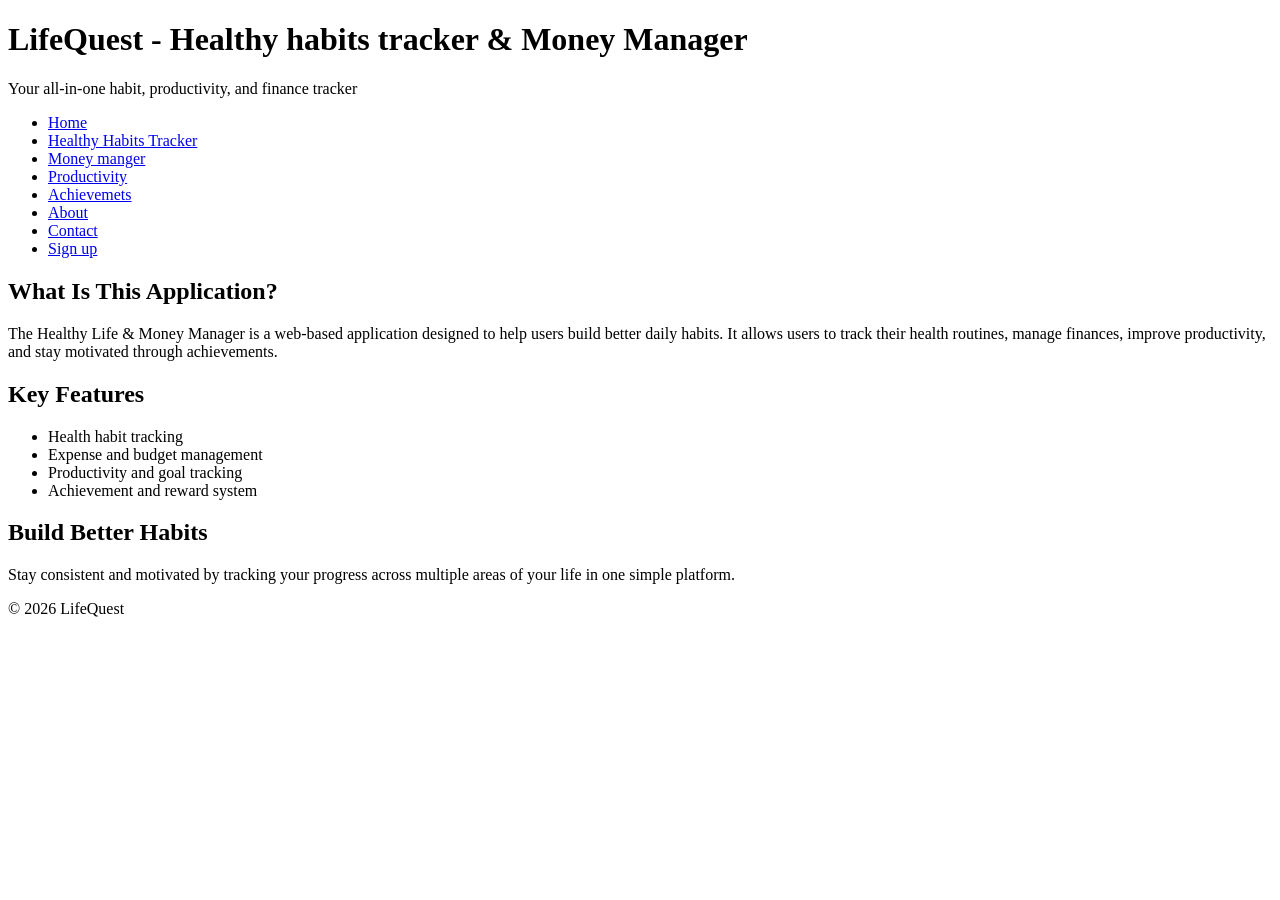
==== index.html @ 0a931dac "index.html" ====
<!DOCTYPE html>

<html lang="en">
<head>
  <meta charset="UTF-8">
  <title>LifeQuest - Healthy Life & Money Manager</title>
</head>
<body>
  <header>
    <h1>LifeQuest - Healthy habits tracker & Money Manager</h1>
    <p>Your all-in-one habit, productivity, and finance tracker</p>
  </header>
  <nav>
    <ul>
      <li><a href="index.html">Home</a></li>
      <li><a href="healthy_habits_tracker.html">Healthy Habits Tracker</a></li>
      <li><a href="money_manager.html">Money manger</a></li>
      <li><a href="Productivity.html">Productivity</a></li>
      <li><a href="achievement_system.html">Achievemets</a></li>
      <li><a href="about.html">About</a></li>
      <li><a href="contact.html">Contact</a></li>
      <li><a href="signup.html">Sign up</a></li>
    </ul>
  </nav>
  <main>
    <section>
      <h2>What Is This Application?</h2>
      <p>
        The Healthy Life & Money Manager is a web-based application designed to help users
        build better daily habits. It allows users to track their health routines, manage
        finances, improve productivity, and stay motivated through achievements.
      </p>
    </section>

    <section>
      <h2>Key Features</h2>
      <ul>
        <li>Health habit tracking</li>
        <li>Expense and budget management</li>
        <li>Productivity and goal tracking</li>
        <li>Achievement and reward system</li>
      </ul>
    </section>

    <section>
      <h2>Build Better Habits</h2>
      <p>
        Stay consistent and motivated by tracking your progress across multiple areas
        of your life in one simple platform.
      </p>
    </section>

  </main>

  <footer>
    <p>&copy; 2026 LifeQuest</p>
  </footer>
  
</body>
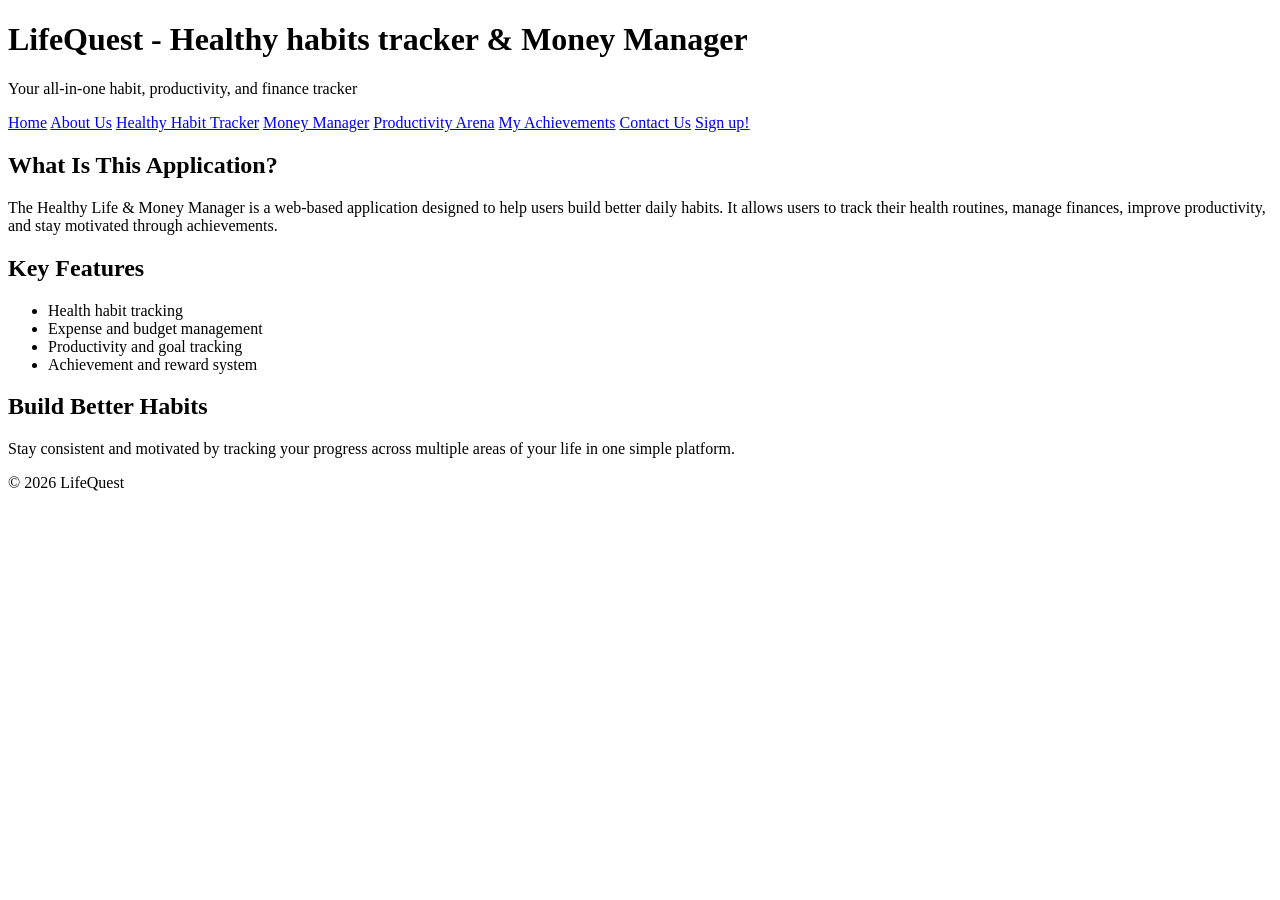
==== commit a602d461: "edited the links" ====
--- a/index.html
+++ b/index.html
@@ -11,17 +11,15 @@
     <p>Your all-in-one habit, productivity, and finance tracker</p>
   </header>
   <nav>
-    <ul>
-      <li><a href="index.html">Home</a></li>
-      <li><a href="healthy_habits_tracker.html">Healthy Habits Tracker</a></li>
-      <li><a href="money_manager.html">Money manger</a></li>
-      <li><a href="Productivity.html">Productivity</a></li>
-      <li><a href="achievement_system.html">Achievemets</a></li>
-      <li><a href="about.html">About</a></li>
-      <li><a href="contact.html">Contact</a></li>
-      <li><a href="signup.html">Sign up</a></li>
-    </ul>
-  </nav>
+      <a href="index.html">Home</a>
+      <a href="about.html">About Us</a>
+      <a href="healthy_habits_tracker.html">Healthy Habit Tracker</a>
+      <a href="money_manager.html">Money Manager</a>
+      <a href="productivity.html">Productivity Arena</a>
+      <a href="achievement_system.html">My Achievements</a>
+      <a href="contact.html">Contact Us</a>
+      <a href="signup_page.html">Sign up!</a>
+    </nav>
   <main>
     <section>
       <h2>What Is This Application?</h2>
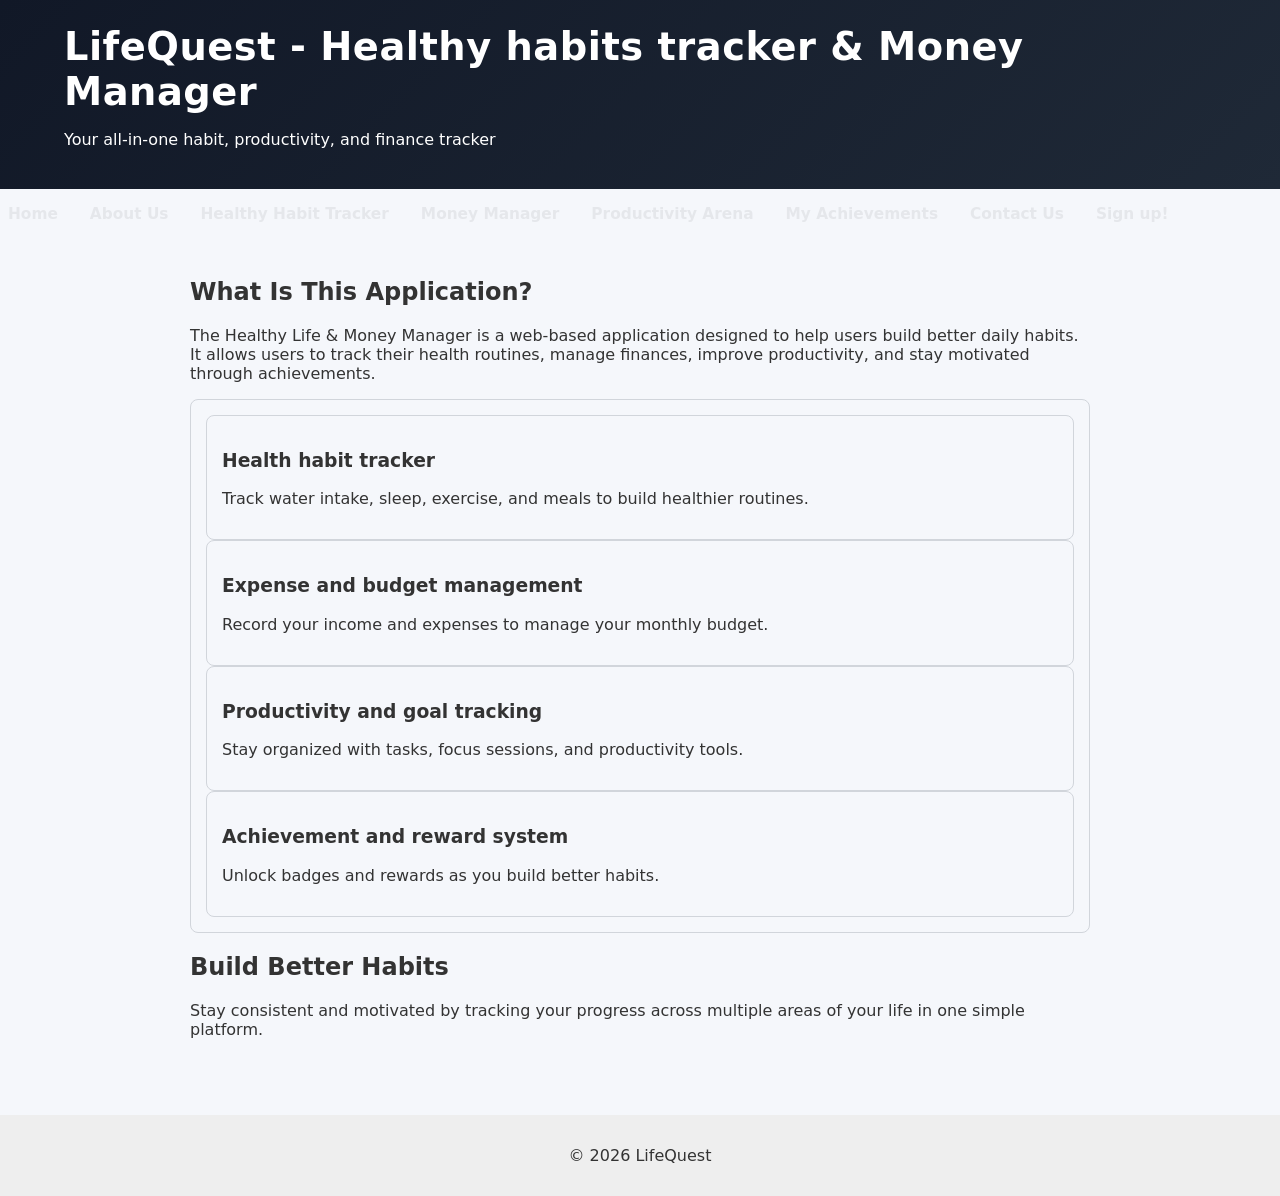
==== commit 3b9186e8: "Update index.html" ====
--- a/index.html
+++ b/index.html
@@ -4,6 +4,7 @@
 <head>
   <meta charset="UTF-8">
   <title>LifeQuest - Healthy Life & Money Manager</title>
+  <link rel="stylesheet" href="styles.css">
 </head>
 <body>
   <header>
@@ -21,7 +22,7 @@
       <a href="signup_page.html">Sign up!</a>
     </nav>
   <main>
-    <section>
+    <section class="intro">
       <h2>What Is This Application?</h2>
       <p>
         The Healthy Life & Money Manager is a web-based application designed to help users
@@ -30,17 +31,27 @@
       </p>
     </section>
 
-    <section>
-      <h2>Key Features</h2>
-      <ul>
-        <li>Health habit tracking</li>
-        <li>Expense and budget management</li>
-        <li>Productivity and goal tracking</li>
-        <li>Achievement and reward system</li>
-      </ul>
+    <section class="service">
+      <div class="service">
+        <h3>Health habit tracker</h3>
+        <p>Track water intake, sleep, exercise, and meals to build healthier routines.</p>
+      </div>
+      <div class="service">
+        <h3>Expense and budget management</h3>
+        <p>Record your income and expenses to manage your monthly budget.</p>
+      </div>
+      <div class="service">
+        <h3>Productivity and goal tracking</h3>
+        <p>Stay organized with tasks, focus sessions, and productivity tools.</p>
+      </div>
+      <div class="service">
+        <h3>Achievement and reward system</h3>
+        <p>Unlock badges and rewards as you build better habits.</p>
+      </div>        
+
     </section>
 
-    <section>
+    <section class="intro">
       <h2>Build Better Habits</h2>
       <p>
         Stay consistent and motivated by tracking your progress across multiple areas
--- a/styles.css
+++ b/styles.css
@@ -0,0 +1,304 @@
+
+body{
+font-family:system-ui, sans-serif;
+margin:0;
+background:#f5f7fb;
+color:#333;
+}
+
+
+header{
+display: flex;
+flex-wrap: wrap;
+justify-content: space-between;
+align-items: center;
+background:linear-gradient(135deg, #111827, #1f2937);
+color:white;
+padding:1.5rem 5%;
+}
+
+header h1{
+margin:0;
+font-size:clamp(1.6rem, 3vw, 2.4rem);
+letter-spacing: 0.5px;
+}
+
+
+nav{
+display: flex;
+flex-wrap: wrap;
+margin-top:10px;
+gap:1rem;
+}
+
+nav a{
+text-decoration:none;
+color:#e5e7eb;
+font-weight:600;
+font-size: clamp(0.9rem, 1.2vw, 1rem);
+padding:0.35rem 0.5rem;
+border-radius: 0.4rem;
+transition: 0.2s;
+}
+
+nav a:hover{
+background-color: rgb(255,255,255,0.12);
+color:#fff;
+transition: 0.2s;
+}
+
+
+main{
+padding:30px;
+max-width:900px;
+margin:auto;
+}
+
+.habits{
+background:white;
+padding:20px;
+border-radius:10px;
+box-shadow:0 2px 8px rgba(0,0,0,0.1);
+}
+
+.habit-row{
+display:grid;
+grid-template-columns: minmax(150px, 18ch)1fr;
+align-items: center;
+margin-bottom:14px;
+gap:12px;
+}
+
+.habit-row input{
+flex:1;
+padding:10px 12px;
+width:100%;
+box-sizing: border-box;
+border:1px solid #d1d5db;
+border-radius: 6px;
+font-size:14px;
+}
+
+
+#logToday{
+background:#6366f1;
+color:white;
+border:none;
+padding:10px 18px;
+border-radius:8px;
+cursor:pointer;
+}
+
+#logToday:hover{
+background:#4f46e5;
+}
+
+
+.wellness-summary{
+margin-top:25px;
+background:#ffffff;
+padding:25px;
+border-radius:12px;
+box-shadow:0 2px 18px rgba(0,0,0,0.8);
+margin-bottom: 20px;
+}
+
+
+footer{
+text-align:center;
+margin-top:30px;
+padding:15px;
+background:#eee;
+/*background:#fdefe1;
+background-image: linear-gradient(to bottom, #fdefe1, white,white, #FCE8D5);*/
+}
+
+
+@media (max-width:600px){
+    header{
+        flex-direction: column;
+        align-items: flex-start;
+        gap:0.8rem;
+        padding:1.5rem 5%;
+    }
+
+    nav{
+        width:100%;
+        flex-direction: column;
+        gap:6px;
+        padding:0 5%;
+    }
+
+    nav a{
+        display: block;
+        width:100%;
+        padding:10px 14px;
+        background-color: rgba(255,255,255,0.05);
+        border:1px solid rgba(255,255,255,0.2);
+        border-radius:6px;
+        box-sizing: border-box;
+        font-size: 0.95rem;
+        margin:6px 0;
+    }
+
+    nav a:hover{
+        background-color: rgba(255,255,255,0.12);
+    }
+
+.habit-row{
+flex-direction:column;
+align-items:flex-start;
+}
+
+.habit-row input{
+width:100%;
+
+}
+}
+
+
+/* MONEY MANAGER SECTION */
+.money-manager{
+    background:white;
+    max-width:900px;
+    margin:2rem auto;
+    padding:2rem;
+    border-radius:12px;
+    box-shadow:0 4px 12px rgba(0,0,0,0.08);
+}
+
+
+.income-row{
+    display:flex;
+    align-items:center;
+    gap:12px;
+    flex-wrap:wrap;
+}
+
+.money-manager input{
+    flex:1;
+    max-width: 320px;
+    padding:10px 12px;
+    border:1px solid #ccc;
+    border-radius:8px;
+}
+
+
+.expense{
+    display:flex;
+    gap:10px;
+    flex-wrap:wrap;
+    margin-bottom:10px;
+}
+
+
+#calculate{
+    background:#6c63ff;
+    color:white;
+    border:none;
+    padding:10px 16px;
+    border-radius:8px;
+    cursor:pointer;
+    margin-top: 20px;
+}
+
+
+.summary{
+    margin-top:20px;
+    padding:15px;
+    background:#f8f9fb;
+    border-radius:10px;
+    line-height: 1.6;
+}
+
+#totalExpenses, #remainingBudget{
+    flex:1;
+    min-width: 180px;
+}
+/* ABOUT PAGE */
+
+#about, #mission, #services, #team{
+background:white;
+padding:20px;
+margin-bottom:25px;
+border-radius:10px;
+box-shadow:0 2px 8px rgba(0,0,0,0.1);
+}
+
+.services{
+display:flex;
+flex-wrap:wrap;
+gap:20px;
+}
+
+.service{
+background:#f5f7fb;
+padding:15px;
+border-radius:8px;
+border:1px solid #d1d5db;
+flex:1;
+min-width:220px;
+}
+/* CONTACT PAGE */
+
+form{
+background:white;
+padding:20px;
+border-radius:10px;
+box-shadow:0 2px 8px rgba(0,0,0,0.1);
+max-width:500px;
+}
+
+form input,
+form textarea{
+width:100%;
+padding:10px;
+margin-top:6px;
+margin-bottom:15px;
+border:1px solid #d1d5db;
+border-radius:6px;
+}
+
+form input[type="submit"]{
+background:#6366f1;
+color:white;
+border:none;
+padding:10px 16px;
+border-radius:8px;
+cursor:pointer;
+}
+
+form input[type="submit"]:hover{
+background:#4f46e5;
+}
+
+
+
+
+/*sign up page*/
+
+/*--cotton-rose: #D3B0AEff;
+--soft-blush: #E6CBCFff;
+--rosy-taupe: #C3928Dff;
+--peach-fuzz: #FAD6BAff;
+--antique-white: #FCE8D5ff;
+--slate-grey: #698587ff;*/
+fieldset{
+    border-radius: 25px;
+    text-align: center;
+    border: 3px outset #E6CBCF;
+    /*stuff to try*/
+    background:white;
+    padding:20px;
+    /*border-radius:10px;*/
+    box-shadow:0 2px 8px rgba(0,0,0,0.1);
+    /*background-image: linear-gradient(to bottom, #FCE8D5ff, white,white, #FCE8D5ff);*/
+}
+legend{
+    color: #80504a;
+    font-weight: bold;
+    font-size: 20px;
+}
+
+/*PRODUCTIVITY ARENA*/
+
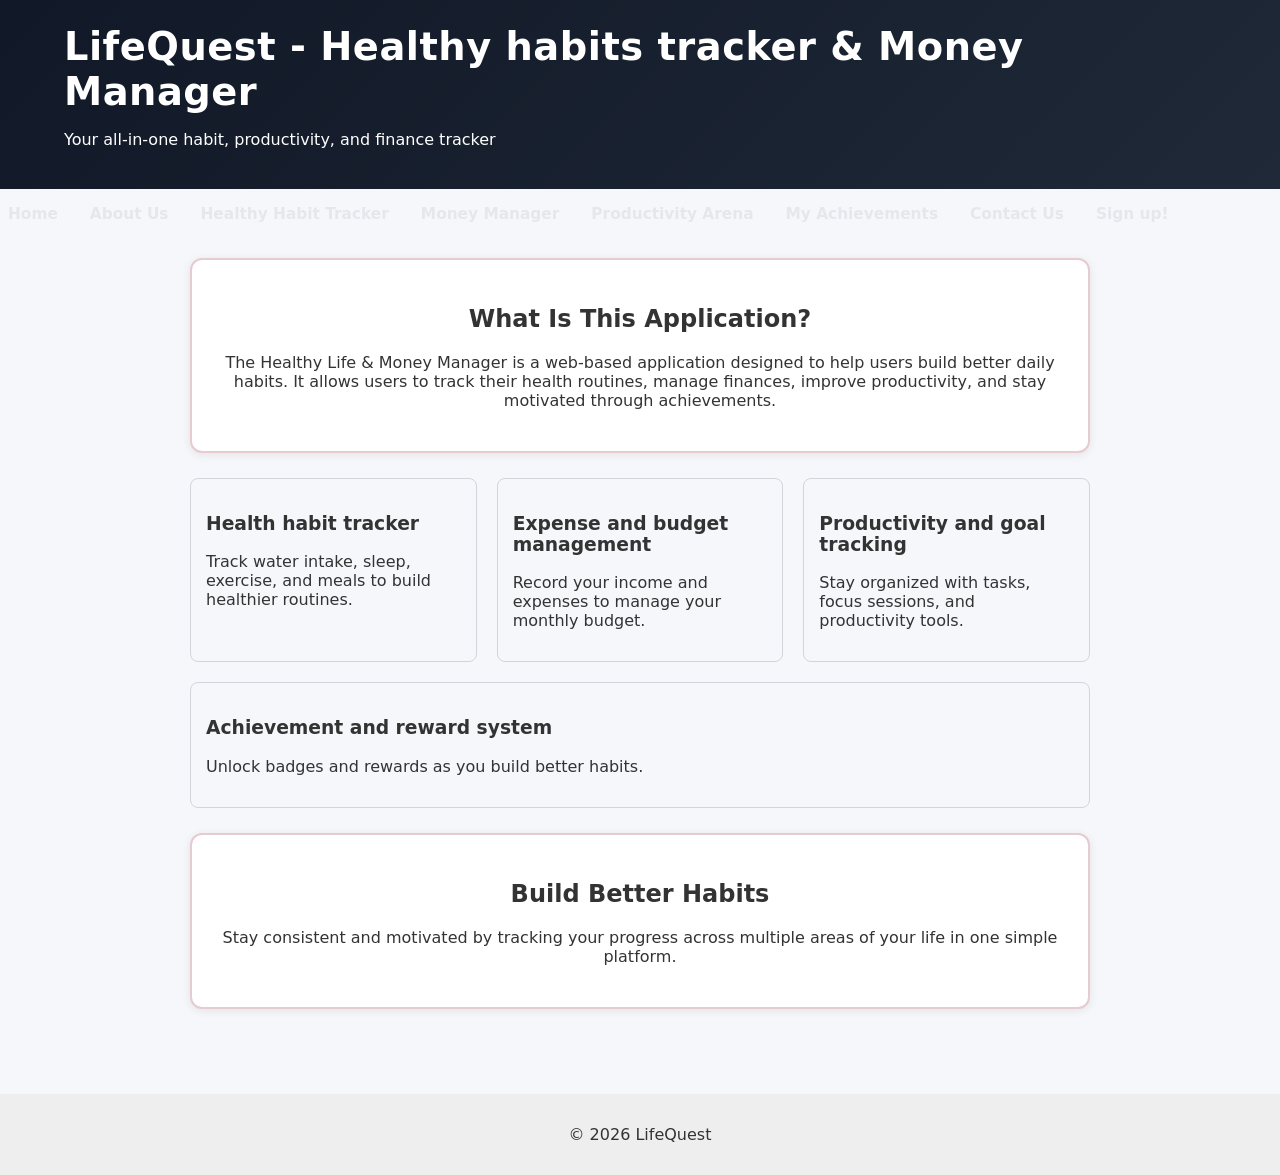
==== commit add6faca: "Update index.html" ====
--- a/index.html
+++ b/index.html
@@ -31,7 +31,7 @@
       </p>
     </section>
 
-    <section class="service">
+    <section class="services">
       <div class="service">
         <h3>Health habit tracker</h3>
         <p>Track water intake, sleep, exercise, and meals to build healthier routines.</p>
--- a/styles.css
+++ b/styles.css
@@ -229,6 +229,8 @@
 display:flex;
 flex-wrap:wrap;
 gap:20px;
+margin-top:20px;
+margin-bottom:25px;
 }
 
 .service{
@@ -302,3 +304,24 @@
 
 /*PRODUCTIVITY ARENA*/
 
+
+
+/* HOME PAGE INTRO */
+.intro{
+    background:white;
+    padding:25px;
+    border-radius:12px;
+    box-shadow:0 2px 10px rgba(0,0,0,0.08);
+    margin-bottom:25px;
+    border:2px solid #E6CBCF;
+    text-align:center;
+}
+.into h2{
+    color:#1f2937;
+    margin-bottom:10px;
+}
+
+
+    
+
+
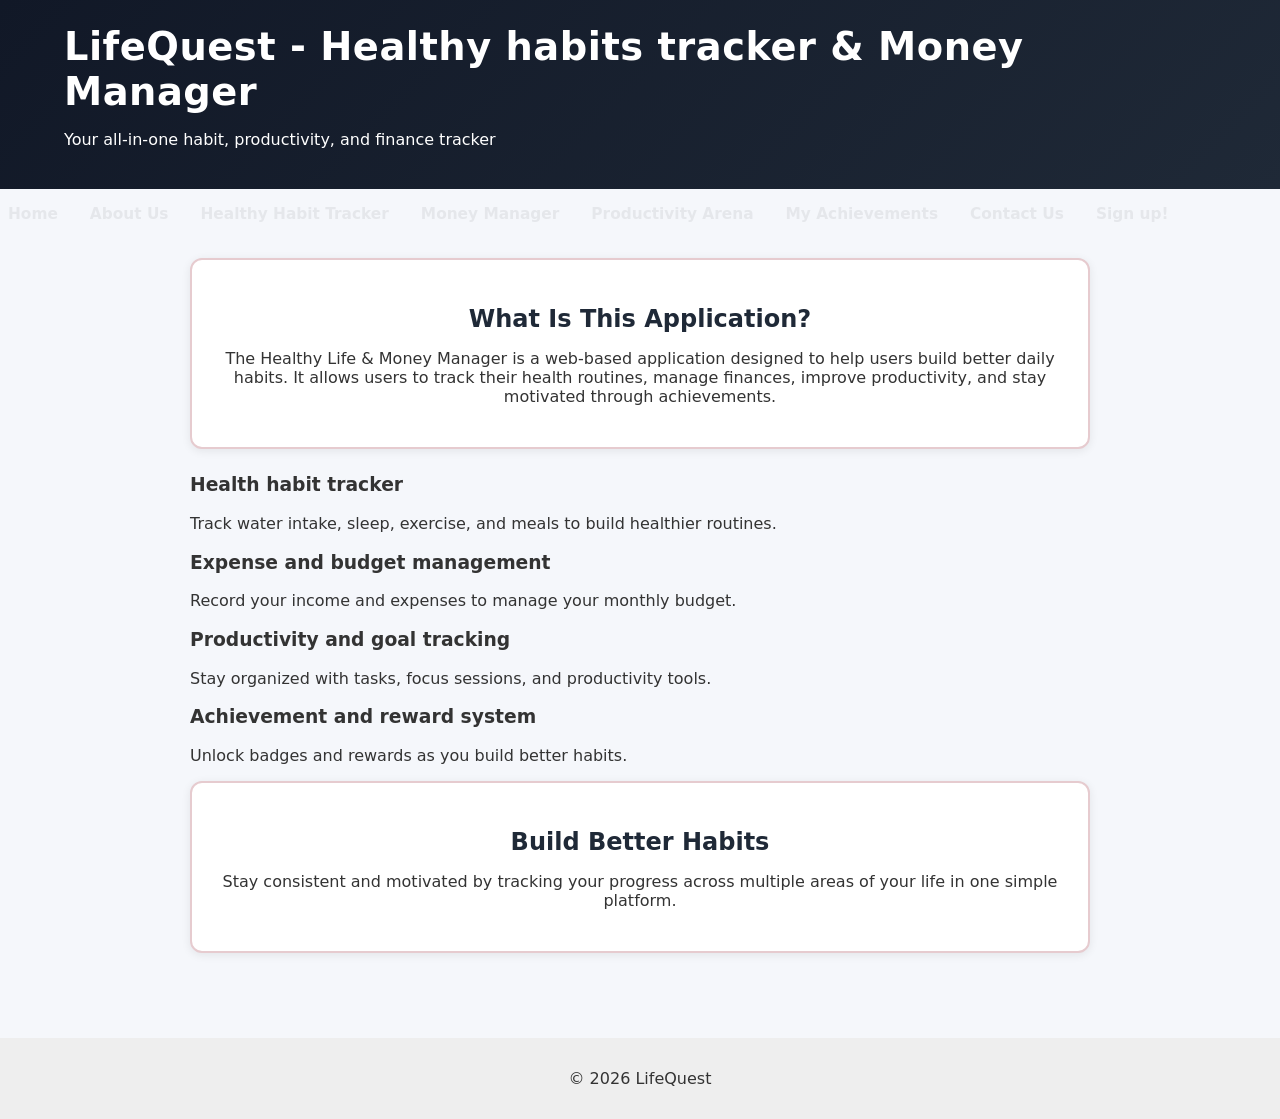
==== commit ccc55926: "Update index.html" ====
--- a/index.html
+++ b/index.html
@@ -31,20 +31,20 @@
       </p>
     </section>
 
-    <section class="services">
-      <div class="service">
+    <section class="works">
+      <div class="work">
         <h3>Health habit tracker</h3>
         <p>Track water intake, sleep, exercise, and meals to build healthier routines.</p>
       </div>
-      <div class="service">
+      <div class="work">
         <h3>Expense and budget management</h3>
         <p>Record your income and expenses to manage your monthly budget.</p>
       </div>
-      <div class="service">
+      <div class="work">
         <h3>Productivity and goal tracking</h3>
         <p>Stay organized with tasks, focus sessions, and productivity tools.</p>
       </div>
-      <div class="service">
+      <div class="work">
         <h3>Achievement and reward system</h3>
         <p>Unlock badges and rewards as you build better habits.</p>
       </div>        
--- a/styles.css
+++ b/styles.css
@@ -218,7 +218,7 @@
 /* ABOUT PAGE */
 
 #about, #mission, #services, #team{
-background:white;
+background: white;
 padding:20px;
 margin-bottom:25px;
 border-radius:10px;
@@ -226,8 +226,8 @@
 }
 
 .services{
-display:flex;
-flex-wrap:wrap;
+display: flex;
+flex-wrap: wrap;
 gap:20px;
 margin-top:20px;
 margin-bottom:25px;
@@ -263,11 +263,11 @@
 
 form input[type="submit"]{
 background:#6366f1;
-color:white;
-border:none;
+color: white;
+border: none;
 padding:10px 16px;
 border-radius:8px;
-cursor:pointer;
+cursor: pointer;
 }
 
 form input[type="submit"]:hover{
@@ -290,7 +290,7 @@
     text-align: center;
     border: 3px outset #E6CBCF;
     /*stuff to try*/
-    background:white;
+    background: white;
     padding:20px;
     /*border-radius:10px;*/
     box-shadow:0 2px 8px rgba(0,0,0,0.1);
@@ -303,25 +303,477 @@
 }
 
 /*PRODUCTIVITY ARENA*/
-
-
-
-/* HOME PAGE INTRO */
+/*--cotton-rose: #D3B0AEff;
+--soft-blush: #E6CBCFff;
+--rosy-taupe: #C3928Dff;
+--peach-fuzz: #FAD6BAff;
+--antique-white: #FCE8D5ff;
+--slate-grey: #698587ff;*/
+
+/*POMODORO TIMER*/
+:root{
+    /*--bg-clr:#222;*/
+    --bg-clr:#111827;
+    --font-clr:#f2f2f2;
+    /*--light-green:145, 215, 137;*/
+    --light-green:191, 219, 247;
+    /*--dark-green: 10,97,84;*/
+    --dark-green: 71, 18, 107;
+    /*--light-red: 223, 78, 112;*/
+    --light-red: 230, 203, 207;
+    /*--dark-red: 149, 9, 41;*/
+    --dark-red: 164, 19, 60;
+    /*--light-blue: 76, 83, 214;*/
+    --light-blue: 147, 197, 253;
+    /*--dark-blue: 19 27 175;*/
+    --dark-blue: 17, 24, 39;
+}
+
+#pomo-box {
+    margin:0;
+    padding: 0;
+    box-sizing: border-box;
+    /*body stuff*/
+    display: flex;
+    flex-direction: column;
+    justify-content: center;
+    align-items: center;
+    height: 100vh;
+    background: var(--bg-clr);
+    border: 3px outset #E6CBCF;
+    border-radius: 25px;
+    /*I added stuff*/
+    grid-column: 1 / span 2;
+    grid-row: 2;
+    
+    /*margin on sides*/
+    margin-left: 70px;
+    margin-right: 80px;
+}
+
+.timer-buttons{
+    display: flex;
+    column-gap: 25px;
+    margin-bottom:100px;
+}
+
+.timer-btn{
+    display:block;
+    width: max-content;
+    color:var(--font-clr);
+    font-size: 1.1rem;
+    font-weight: 500;
+    padding:12px 16px;
+    border:0;
+    border-radius: 6px;
+    text-align: center;
+    transition: box-shadow 0.2s ease-in-out;
+    user-select: none;
+    cursor:pointer;
+}
+
+.pomodoro{
+    background: linear-gradient(
+        to bottom right,
+        rgb(var(--dark-red)),
+        rgb(var(--light-red))
+
+    );
+}
+
+.pomodoro:hover,
+.pomodoro.active {
+    box-shadow: 0 0 4px rgba(0,0,0, 0.7),
+    -2px -2px 16px rgba(var(--dark-red), 0.7),
+    2px 2px 16px rgba(var(--light-red), 0.7);
+}
+
+.short-break{
+    background: linear-gradient(
+        to bottom right,
+        rgb(var(--dark-green)),
+        rgb(var(--light-green))
+
+    );
+}
+
+.short-break:hover,
+.short-break.active {
+    box-shadow: 0 0 4px rgba(0,0,0, 0.7),
+    -2px -2px 16px rgba(var(--dark-green), 0.7),
+    2px 2px 16px rgba(var(--light-green), 0.7);
+}
+
+.long-break{
+    background: linear-gradient(
+        to bottom right,
+        rgb(var(--dark-blue)),
+        rgb(var(--light-blue))
+
+    );
+}
+
+.long-break:hover,
+.long-break.active {
+    box-shadow: 0 0 4px rgba(0,0,0, 0.7),
+    -2px -2px 16px rgba(var(--dark-blue), 0.7),
+    2px 2px 16px rgba(var(--light-blue), 0.7);
+}
+
+.circle {
+    position: relative;
+    width: 350px;
+    aspect-ratio: 1/1;
+    border: 5px solid rgba(var(--light-red),0.3);
+    border-radius: 50%;
+}
+
+.inner-circle {
+    position:absolute;
+    inset: 2%;
+    width: 96%;
+    height:96%;
+    border-radius: inherit;
+}
+
+.countdown {
+    position: absolute;
+    inset:0;
+    width:94%;
+    height: 94%;
+    border-radius: inherit;
+    /*background: var(--bg-clr);*/
+    background: var(--light-red);
+    /*box-shadow: 14px 14px 25px #292929, -14px -14px 25px #434343;*/
+    box-shadow: 14px 14px 25px #ffc2d1, -14px -14px 25px rgba(var(--light-red), 0.7);
+    /*box-shadow: 14px 14px 25px #E6CBCF, -14px -14px 25px rgba(var(--light-red), 0.7);*/
+    /*box-shadow: 14px 14px 25px #E6CBCF, -14px -14px 25px #E6CBCF;*/
+    margin: auto;
+    display: flex;
+    flex-direction: column;
+    align-items: center;
+    justify-content: center;
+}
+
+.countdown h1 {
+    font-size: 4rem;
+    color: var(--font-clr);
+    z-index: 5;
+}
+
+.play-pause {
+    font-size: 2rem;
+    color: var(--font-clr);
+    margin-top: 20px;
+    user-select:none;
+    cursor:pointer;
+}
+
+
+/*TO-DO LIST*/
+
+
+
+/*#todo-box {
+    margin: 0;
+    padding: 0;
+    box-sizing: border-box;
+    body stuff
+    display: flex;
+    justify-content: center;
+    align-items: center;
+    min-height: 100vh;
+    background: linear-gradient(to bottom, #111827, #93C5FD);
+}*/
+
+.container{
+    display: flex;
+    justify-content: center;
+    align-items: center;
+    width: 100%;
+    height: 100%;
+    padding:0 20px;
+    background: red;
+}
+
+.todo-app{
+    margin-top: 110px;
+    /*positioning above*/
+    width: 100%;
+    max-width: 400px;
+    padding: 2rem;
+    display: flex;
+    align-items: center;
+    justify-content: center;
+    flex-direction: column;
+    gap: 30px;
+    color: #fff;;
+    border-radius: 20px;
+    /*make the linear the background instead later*/
+    /*background: linear-gradient(to bottom, #111827, #93C5FD);*/
+    background-color: #111827;
+    /*box-shadow: 0 0 100px rgba(0, 0, 0, 0.5);*/
+    /*border: 3px solid rgba(255,255,255,0.18);*/
+    border: 3px outset #E6CBCF;
+    backdrop-filter: blur(10px);
+    /*added stuff*/
+    grid-column: 2;
+    grid-row: 1;
+
+    justify-items:center;
+    margin-left: 15px;
+}
+.todo-app h1{
+    font-size: 2rem;
+    color: #E6CBCF;
+}
+.input-area{
+    display: flex;
+    justify-content: space-between;
+    align-items: center;
+    width:100%;
+    background-color: transparent;
+    box-shadow: none;
+}
+
+.input-area input{
+    flex: 1;
+    padding: 10px 17px;
+    font-size: 1.1rem;
+    /*border: none;*/
+    border: 2px solid rgba(255,255,2550, 0.18);
+    outline: none;
+    border-radius: 22px;
+    /*background: rgba(255,194,209, 0.8);*/
+    background: rgba(230, 203, 207, 0.8);
+    /*color: #dbdbdb;*/
+    color: #111827;
+}
+
+.input-area input::placeholder{
+    /*color: #bcbcbc;*/
+    color: #111827;
+}
+
+.input-area button {
+    display: flex;
+    align-items: center;
+    justify-content: center;
+    margin-left: 10px;
+    padding: 8px;
+    border-radius: 50%;
+    border: 2px solid rgba(255,255,2550, 0.18);
+    color: #fff;
+    font-size: 1.1rem;
+    /*background: rgba(255, 194, 209,0.3);*/
+    background: rgba(230, 203, 207, 0.8);
+    cursor: pointer;
+    transition: all 0.2s ease;
+}
+
+.input-area button:hover{
+    transform: scale(1.1);
+    background: rgba(164, 19, 60, 0.8);
+    border: 2px solid rgba(255,255,2550, 0.18);
+}
+
+.todos-container{
+    display: flex;
+    align-items: center;
+    justify-content: center;
+}
+#task-list{
+    width: 100%;
+}
+
+.productive-main {
+    width:100%;
+    max-width:none;
+    margin:0;
+    display: grid;
+    /*justify-content: center;*/
+
+    /*grid-template-columns: 10% 40% 40% 10%;*/
+    grid-template-columns: 1fr 1fr;
+    grid-template-rows: auto auto;
+    gap: 25px;
+    max-width: 1100px;
+    margin: auto;
+    align-items: center;
+    justify-content: center;
+    
+}
+
+
+
+
+/*HABIT TRACKER*/
+
+#example-tracker-box {
+    /*background-color: #111827;*/
+    text-align: center;
+    font-weight: bold;
+    color: #111827;
+
+    
+}
+
+#title{
+    /*margin-top: 100px;*/
+    line-height: 10px;
+    color:#E6CBCF;
+}
+
+#subtitle{
+    opacity: 0.7;
+    font-size: 18px;
+    margin-bottom: 20px;
+    color: #E6CBCF;
+}
+
+#calendarContainer{
+    display: flex;
+    /*I added this*/
+    
+    flex-direction: column;
+    align-items: center;
+
+    grid-column: 1;
+    grid-row: 1;
+
+    justify-items:center;
+    /*padding: none;*/
+    font-weight: bold;
+}
+
+#calendarDiv{
+    /*background-color: rgb(255,255,255);*/
+    background-color: #111827;
+    border-radius: 10px 10px 20px 20px;
+    margin: auto;
+    align-content:center;
+    text-align: center;
+    /*width: 85%;*/      
+}
+
+#calendarHeading{
+    display: flex;
+    justify-content: space-between;
+    border-radius: 10px 10px 0px 0px;
+    border: 3px solid #E6CBCF;
+    border-bottom: none;
+    padding: 0px 20px;
+    font-size: 20px;
+    /*background-color: #804a5d;*/
+    line-height: 0px;
+    /*background-color: #a9617a;*/
+    background-color: #111827;
+    color: #E6CBCF;
+}
+
+#calendarContent{
+    padding:20px;
+    border:3px solid #E6CBCF;
+    border-radius: 0px 0px 20px 20px;
+    
+}
+
+.days{
+    display: flex;
+}
+
+.day{
+    width: 30px;
+    margin: 3px;
+    padding: 10px;
+    font-size: 15px;
+    text-align: center;
+    border-radius: 80px;
+    border: 2px solid #E6CBCF;
+    /*background-color: #E6CBCF;*/
+    background-color: rgba(230, 203, 207, 0.8);
+}
+
+#resetButton{
+    margin-top: 20px;
+    background-color: rgba(230, 203, 207, 0.8);
+    border: 2px solid #E6CBCF;
+    border-radius: 20px;
+    padding: 15px;
+    font-weight: bold;
+    color: #111827;
+}
+
+#about-header{
+    text-align: center;
+}
+
+
+
+
+/* INDEX PAGE */
+
 .intro{
-    background:white;
-    padding:25px;
-    border-radius:12px;
-    box-shadow:0 2px 10px rgba(0,0,0,0.08);
-    margin-bottom:25px;
-    border:2px solid #E6CBCF;
-    text-align:center;
-}
-.into h2{
-    color:#1f2937;
-    margin-bottom:10px;
-}
-
-
-    
-
-
+background: white;
+padding:25px;
+border-radius:12px;
+box-shadow:0 2px 10px rgba(0,0,0,0.08);
+margin-bottom:25px;
+border:2px solid #E6CBCF;
+text-align:center;
+}
+
+.intro h2{
+color:#1f2937;
+margin-bottom:10px;
+}
+
+
+
+
+
+/* ACHIEVEMENT PAGE */
+
+.achievement-intro{
+background:white;
+padding:25px;
+border-radius:12px;
+box-shadow:0 2px 10px rgba(0,0,0,0.08);
+margin-bottom:25px;
+border:2px solid #E6CBCF;
+}
+
+.achievement-categories{
+display:flex;
+flex-wrap:wrap;
+gap:20px;
+margin-bottom:30px;
+}
+
+.achievement-card{
+flex:1;
+min-width:220px;
+background:#f5f7fb;
+padding:20px;
+border-radius:10px;
+border:1px solid #E6CBCF;
+}
+
+.achievement-card h3{
+color:#1f2937;
+margin-bottom:10px;
+}
+
+.achievement-reward{
+text-align:center;
+background:white;
+padding:25px;
+border-radius:12px;
+box-shadow:0 2px 10px rgba(0,0,0,0.08);
+border:2px solid #E6CBCF;
+}
+
+.achievement-reward img{
+width:150px;
+margin-bottom:10px;
+}
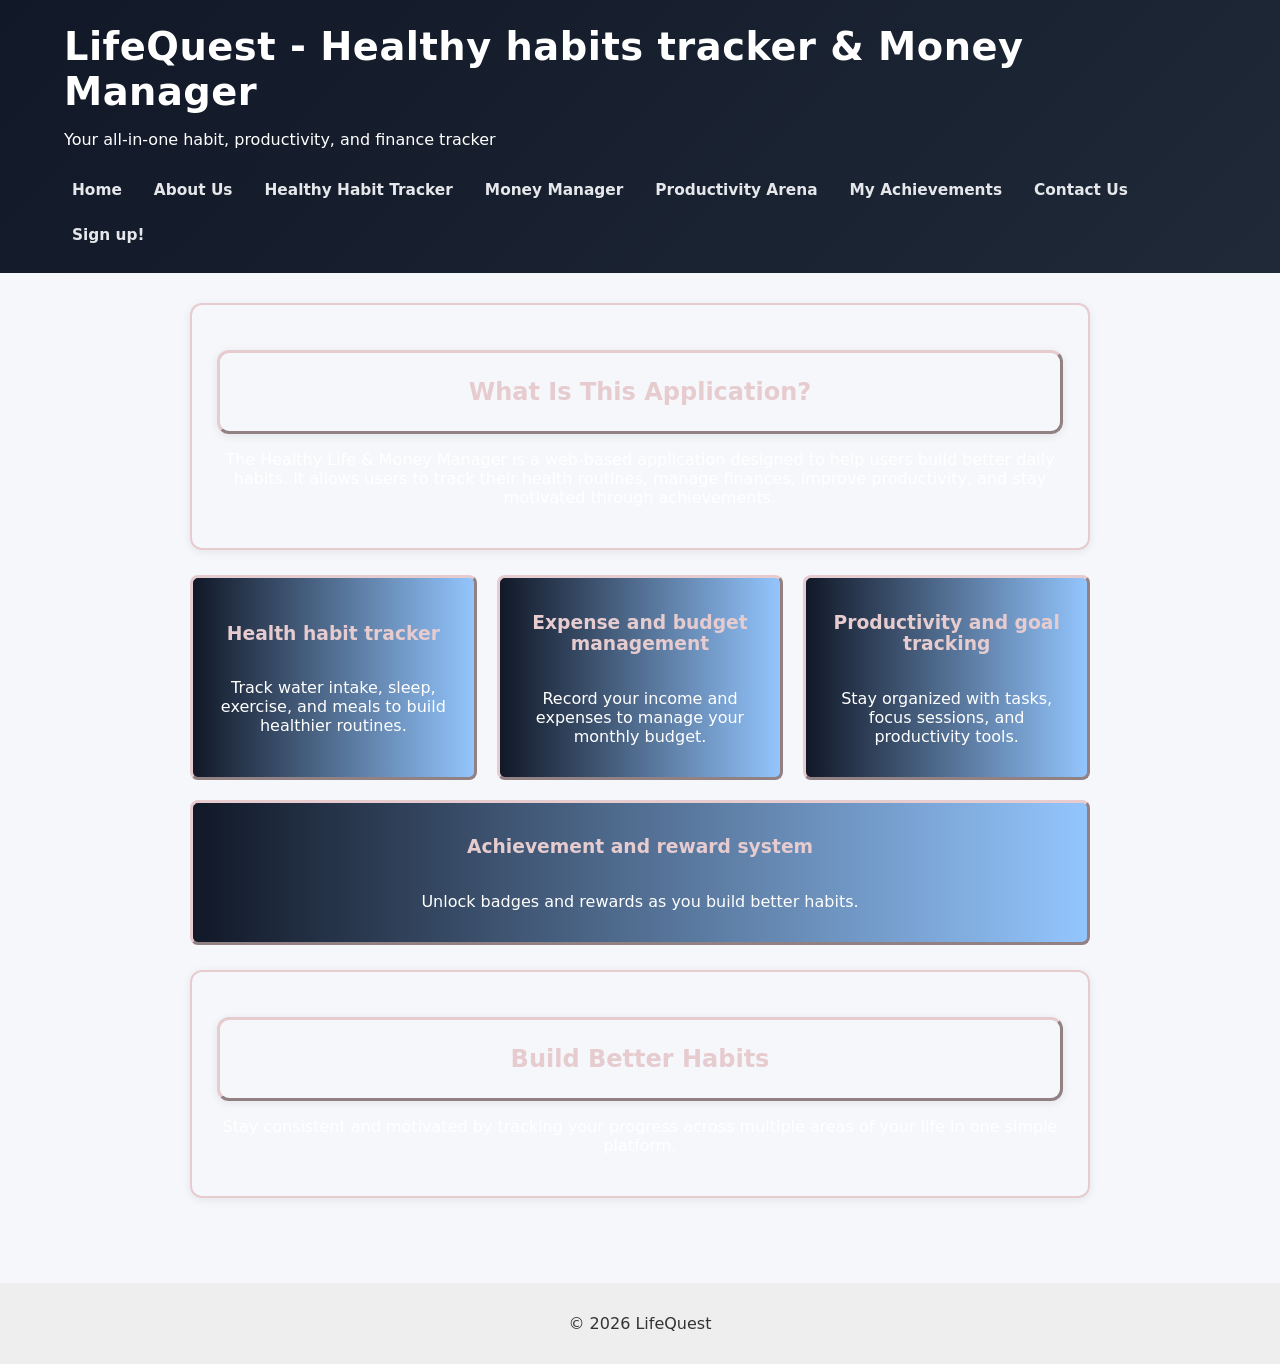
==== commit deeb5bd6: "edits" ====
--- a/index.html
+++ b/index.html
@@ -10,7 +10,7 @@
   <header>
     <h1>LifeQuest - Healthy habits tracker & Money Manager</h1>
     <p>Your all-in-one habit, productivity, and finance tracker</p>
-  </header>
+  
   <nav>
       <a href="index.html">Home</a>
       <a href="about.html">About Us</a>
@@ -21,6 +21,7 @@
       <a href="contact.html">Contact Us</a>
       <a href="signup_page.html">Sign up!</a>
     </nav>
+    </header>
   <main>
     <section class="intro">
       <h2>What Is This Application?</h2>
@@ -32,19 +33,19 @@
     </section>
 
     <section class="works">
-      <div class="work">
+      <div class="work blue">
         <h3>Health habit tracker</h3>
         <p>Track water intake, sleep, exercise, and meals to build healthier routines.</p>
       </div>
-      <div class="work">
+      <div class="work blue">
         <h3>Expense and budget management</h3>
         <p>Record your income and expenses to manage your monthly budget.</p>
       </div>
-      <div class="work">
+      <div class="work blue">
         <h3>Productivity and goal tracking</h3>
         <p>Stay organized with tasks, focus sessions, and productivity tools.</p>
       </div>
-      <div class="work">
+      <div class="work blue">
         <h3>Achievement and reward system</h3>
         <p>Unlock badges and rewards as you build better habits.</p>
       </div>        
--- a/styles.css
+++ b/styles.css
@@ -59,6 +59,7 @@
 padding:20px;
 border-radius:10px;
 box-shadow:0 2px 8px rgba(0,0,0,0.1);
+border: 2.5px outset #E6CBCF;
 }
 
 .habit-row{
@@ -68,7 +69,9 @@
 margin-bottom:14px;
 gap:12px;
 }
-
+/*#habitsForm{
+    border: 2.5px outset #E6CBCF;
+}*/
 .habit-row input{
 flex:1;
 padding:10px 12px;
@@ -165,6 +168,7 @@
     padding:2rem;
     border-radius:12px;
     box-shadow:0 4px 12px rgba(0,0,0,0.08);
+    border: 3px outset #E6CBCF;
 }
 
 
@@ -219,6 +223,7 @@
 
 #about, #mission, #services, #team{
 background: white;
+border: 3px outset #E6CBCF;
 padding:20px;
 margin-bottom:25px;
 border-radius:10px;
@@ -234,12 +239,32 @@
 }
 
 .service{
-background:#f5f7fb;
+/*background:#f5f7fb;*/
+background:#111827;
 padding:15px;
 border-radius:8px;
-border:1px solid #d1d5db;
+/*border:1px solid #d1d5db;*/
+border:3px outset #E6CBCF;
 flex:1;
 min-width:220px;
+text-align: center;
+}
+.service h3{
+    color: #E6CBCF;
+}
+.service p{
+    color: #fff;
+}
+.team-member{
+    text-align: center;
+}
+/*.right{
+    display: flex;
+    justify-content: end;
+}*/
+.team-image img{
+    border: 2px outset #E6CBCF;
+    border-radius: 20px;
 }
 /* CONTACT PAGE */
 
@@ -301,7 +326,15 @@
     font-weight: bold;
     font-size: 20px;
 }
-
+fieldset label{
+    color: #111827;
+    font-size: 16px;
+}
+textarea{
+    border-radius: 20px;
+    margin-top: 20px;
+    margin-bottom: 20px;
+}
 /*PRODUCTIVITY ARENA*/
 /*--cotton-rose: #D3B0AEff;
 --soft-blush: #E6CBCFff;
@@ -714,66 +747,182 @@
 /* INDEX PAGE */
 
 .intro{
-background: white;
+<<<<<<< Updated upstream
+    background: white;
+    padding:25px;
+    border-radius:12px;
+    box-shadow:0 2px 10px rgba(0,0,0,0.08);
+    margin-bottom:25px;
+    border:2px solid #E6CBCF;
+    text-align:center;
+}
+
+.intro h2{
+    color:#1f2937;
+    margin-bottom:10px;
+=======
+/*background: white;*/
+background: #111827;
 padding:25px;
 border-radius:12px;
 box-shadow:0 2px 10px rgba(0,0,0,0.08);
 margin-bottom:25px;
-border:2px solid #E6CBCF;
+border:3px outset #E6CBCF;
 text-align:center;
 }
 
 .intro h2{
-color:#1f2937;
+/*color:#1f2937;*/
+color:#E6CBCF;
 margin-bottom:10px;
-}
-
-
-
-
-
-/* ACHIEVEMENT PAGE */
-
-.achievement-intro{
-background:white;
-padding:25px;
-border-radius:12px;
-box-shadow:0 2px 10px rgba(0,0,0,0.08);
-margin-bottom:25px;
-border:2px solid #E6CBCF;
-}
-
-.achievement-categories{
-display:flex;
-flex-wrap:wrap;
-gap:20px;
-margin-bottom:30px;
-}
-
-.achievement-card{
+>>>>>>> Stashed changes
+}
+.intro p{
+    color: #fff;
+}
+
+.works{
+    display:flex;
+    flex-wrap:wrap;
+    gap:20px;
+    margin-top:20px;
+    margin-bottom:25px;
+}
+
+.work{
+<<<<<<< Updated upstream
+    background:#f5f7fb;
+    padding:15px;
+    border-radius:8px;
+    border:1px solid #d1d5db;
+    flex:1;
+    min-width:220px;
+=======
+background:#f5f7fb;
+padding:15px;
+border-radius:8px;
+/*border:1px solid #d1d5db;*/
+border:3px outset #E6CBCF;
+display: flex;
+flex-direction: column;
+justify-content: center;
+align-items: center;
+text-align: center;
 flex:1;
 min-width:220px;
-background:#f5f7fb;
-padding:20px;
-border-radius:10px;
-border:1px solid #E6CBCF;
+>>>>>>> Stashed changes
+}
+
+.blue{
+    background-color: #111827;
+}
+
+.blue h3{
+    color: #E6CBCF;
+}
+.blue p{
+    color: #fff;
+}
+
+/* ACHIEVEMENT PAGE */
+
+.achievement-intro{
+    background:white;
+    padding:25px;
+    border-radius:12px;
+    box-shadow:0 2px 10px rgba(0,0,0,0.08);
+    margin-bottom:25px;
+    border:3px outset #E6CBCF;
+    display: flex;
+    flex-direction: column;
+    justify-content: center;
+    align-items: center;
+}
+
+    .achievement-categories{
+    display:flex;
+    flex-wrap:wrap;
+    gap:20px;
+    margin-bottom:30px;
+    justify-content: center;
+
+}
+.achievement-grig{
+    display: flex;
+    gap:20px;
+    flex-wrap:wrap;
+}
+
+
+
+.achievement-card{
+    flex:1;
+    min-width:220px;
+    background:#f5f7fb;
+    padding:20px;
+    border-radius:10px;
+    border:1px solid #E6CBCF;
+    margin-bottom:10px ;
 }
 
 .achievement-card h3{
-color:#1f2937;
-margin-bottom:10px;
+    color:#1f2937;
+    margin-bottom:10px;
 }
 
 .achievement-reward{
-text-align:center;
-background:white;
-padding:25px;
-border-radius:12px;
-box-shadow:0 2px 10px rgba(0,0,0,0.08);
-border:2px solid #E6CBCF;
+    text-align:center;
+    background:white;
+    padding:25px;
+    border-radius:12px;
+    box-shadow:0 2px 10px rgba(0,0,0,0.08);
+    border:3px outset #E6CBCF;
 }
 
 .achievement-reward img{
-width:150px;
-margin-bottom:10px;
-}
+    width:150px;
+    margin-bottom:10px;
+}
+
+
+.badge{
+    list-style:none;
+    margin-bottom:12px;
+    font-weight:600;
+}
+
+
+.progress{
+    height:8px;
+    width:100%;
+    border-radius:6px;
+    margin-top:6px;
+}
+
+
+.pink{
+    background:linear-gradient(to right,
+    rgb(164,19,60),
+    rgb(230,203,207)
+    );
+}
+
+
+
+.purple{
+    background:linear-gradient(to right,
+    rgb(71,18,107),
+    rgb(191,219,247)
+    );
+}
+
+.blue{
+    background:linear-gradient(to right,
+    rgb(17,24,39),
+    rgb(147,197,253)
+    );
+}
+
+
+
+
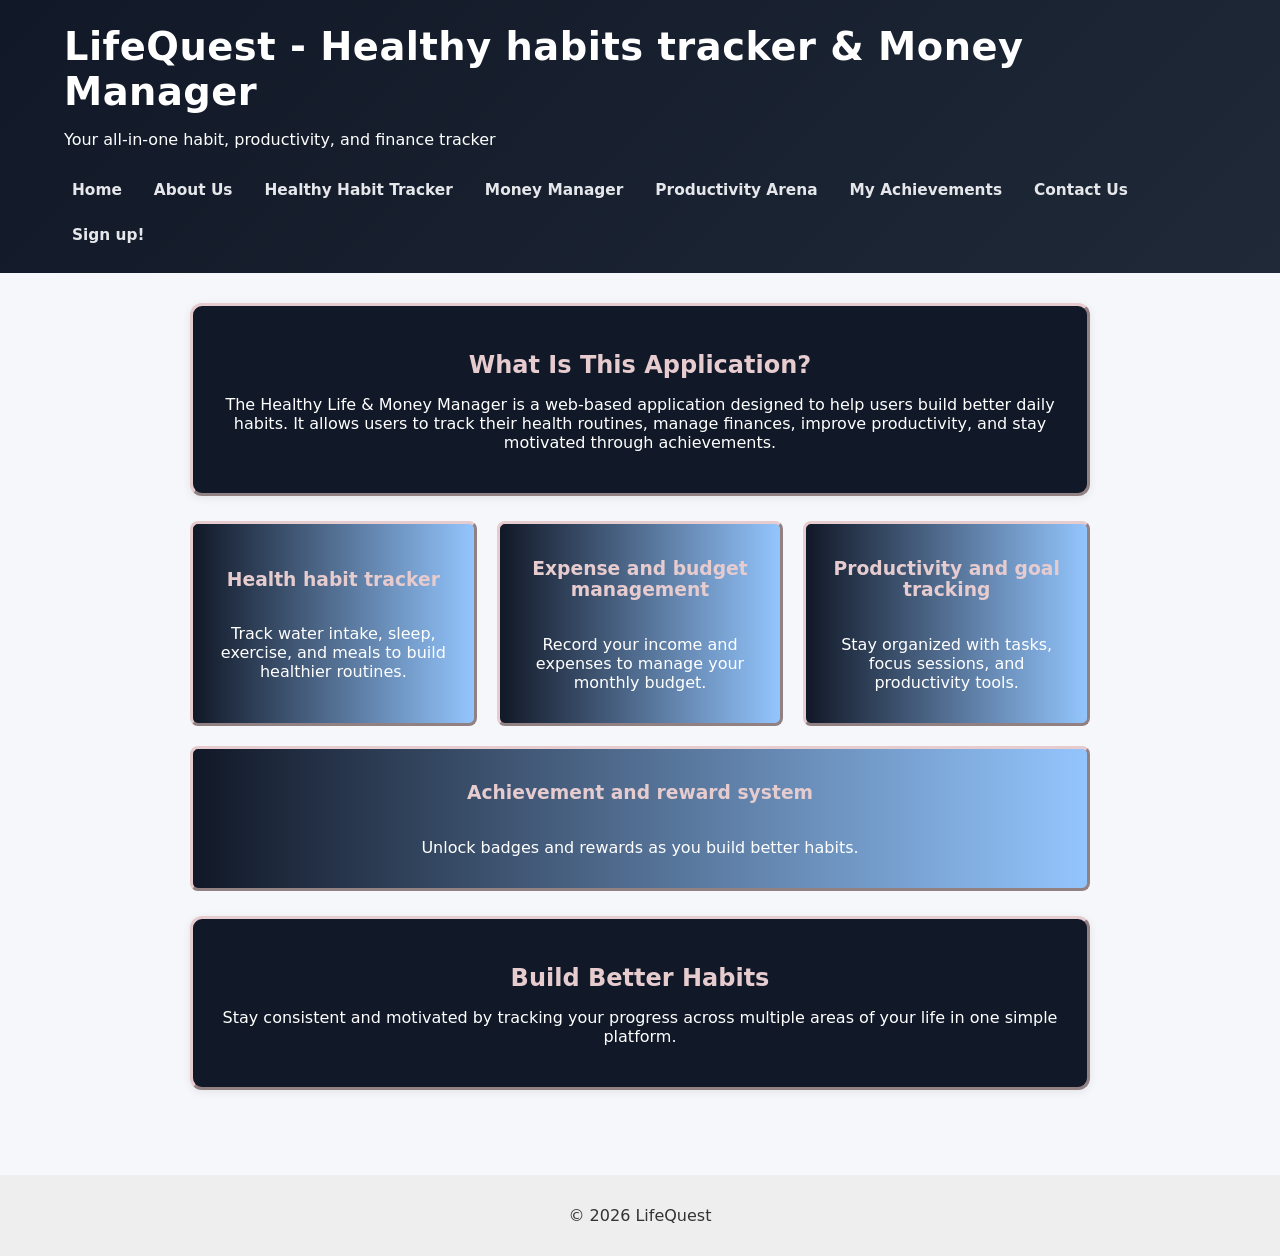
==== commit e0019391: "index.html" ====
--- a/index.html
+++ b/index.html
@@ -5,6 +5,8 @@
   <meta charset="UTF-8">
   <title>LifeQuest - Healthy Life & Money Manager</title>
   <link rel="stylesheet" href="styles.css">
+  
+
 </head>
 <body>
   <header>
@@ -65,8 +67,10 @@
   <footer>
     <p>&copy; 2026 LifeQuest</p>
   </footer>
+  <script src="index.js"></script>
   
 </body>
+</html>
 
 
 
--- a/styles.css
+++ b/styles.css
@@ -196,7 +196,8 @@
 }
 
 
-#calculate{
+
+#calculate,#addExpense{
     background:#6c63ff;
     color:white;
     border:none;
@@ -215,10 +216,33 @@
     line-height: 1.6;
 }
 
+.expense {
+  display: flex;
+  gap: 10px;
+  margin-bottom: 10px;
+}
+
+
+
 #totalExpenses, #remainingBudget{
     flex:1;
     min-width: 180px;
 }
+
+.error {
+  color: red;
+  font-size: 14px;
+  display: block;
+  margin-top: 4px;
+}
+
+.input-error {
+  border: 2px solid red;
+}
+
+
+
+
 /* ABOUT PAGE */
 
 #about, #mission, #services, #team{
@@ -266,14 +290,17 @@
     border: 2px outset #E6CBCF;
     border-radius: 20px;
 }
+
 /* CONTACT PAGE */
 
 form{
 background:white;
-padding:20px;
+padding:25px;
 border-radius:10px;
 box-shadow:0 2px 8px rgba(0,0,0,0.1);
 max-width:500px;
+margin:40px auto; /* centers the form */
+border:1px solid #d1d5db;
 }
 
 form input,
@@ -284,23 +311,25 @@
 margin-bottom:15px;
 border:1px solid #d1d5db;
 border-radius:6px;
-}
+background:#f5f7fb;
+}
+
 
 form input[type="submit"]{
-background:#6366f1;
-color: white;
-border: none;
-padding:10px 16px;
+background:#E6CBCF; /* soft pink */
+color:#111827;
+border:none;
+padding:12px 16px;
 border-radius:8px;
-cursor: pointer;
+cursor:pointer;
+font-weight:600;
+transition:0.3s;
 }
 
 form input[type="submit"]:hover{
-background:#4f46e5;
-}
-
-
-
+background:#111827;
+color:white;
+}
 
 /*sign up page*/
 
@@ -333,7 +362,26 @@
 textarea{
     border-radius: 20px;
     margin-top: 20px;
-    margin-bottom: 20px;
+    border: 2px solid #111827;
+}
+
+.form-button{
+    margin-top: 20px;
+    background-color: rgba(230, 203, 207, 0.8);
+    border: 2px solid #E6CBCF;
+    border-radius: 20px;
+    padding: 15px;
+    font-weight: bold;
+    color: #111827;
+}
+.submit{
+    margin-right: 10px;
+}
+
+.text-input{
+    border-radius: 15px;
+    border: 2px solid #111827;
+    margin-left: 5px;
 }
 /*PRODUCTIVITY ARENA*/
 /*--cotton-rose: #D3B0AEff;
@@ -342,6 +390,13 @@
 --peach-fuzz: #FAD6BAff;
 --antique-white: #FCE8D5ff;
 --slate-grey: #698587ff;*/
+#description{
+    border: 3px outset #E6CBCF;
+    text-align: center;
+    color: #111827;
+    font-weight: bold;
+    border-radius: 0px 0px 15px 15px;
+}
 
 /*POMODORO TIMER*/
 :root{
@@ -533,6 +588,9 @@
     margin-top: 110px;
     /*positioning above*/
     width: 100%;
+    /*added to fx height check history*/
+    /*height: 48%;*/
+    /**/
     max-width: 400px;
     padding: 2rem;
     display: flex;
@@ -559,6 +617,8 @@
 .todo-app h1{
     font-size: 2rem;
     color: #E6CBCF;
+    /*added to fx height check history*/
+    /*padding-top: 30px;*/
 }
 .input-area{
     display: flex;
@@ -567,6 +627,7 @@
     width:100%;
     background-color: transparent;
     box-shadow: none;
+    border: none;
 }
 
 .input-area input{
@@ -747,20 +808,6 @@
 /* INDEX PAGE */
 
 .intro{
-<<<<<<< Updated upstream
-    background: white;
-    padding:25px;
-    border-radius:12px;
-    box-shadow:0 2px 10px rgba(0,0,0,0.08);
-    margin-bottom:25px;
-    border:2px solid #E6CBCF;
-    text-align:center;
-}
-
-.intro h2{
-    color:#1f2937;
-    margin-bottom:10px;
-=======
 /*background: white;*/
 background: #111827;
 padding:25px;
@@ -775,7 +822,16 @@
 /*color:#1f2937;*/
 color:#E6CBCF;
 margin-bottom:10px;
->>>>>>> Stashed changes
+
+}
+.intro p{
+    color: #fff;
+}
+.intro p{
+    color: #fff;
+}
+.intro p{
+    color: #fff;
 }
 .intro p{
     color: #fff;
@@ -790,14 +846,14 @@
 }
 
 .work{
-<<<<<<< Updated upstream
+
     background:#f5f7fb;
     padding:15px;
     border-radius:8px;
     border:1px solid #d1d5db;
     flex:1;
     min-width:220px;
-=======
+
 background:#f5f7fb;
 padding:15px;
 border-radius:8px;
@@ -810,7 +866,37 @@
 text-align: center;
 flex:1;
 min-width:220px;
->>>>>>> Stashed changes
+}
+
+.blue{
+    background-color: #111827;
+}
+
+.blue h3{
+    color: #E6CBCF;
+}
+.blue p{
+    color: #fff;
+}
+
+/* ACHIEVEMENT PAGE */
+
+.achievement-intro{
+background:white;
+padding:25px;
+border-radius:12px;
+box-shadow:0 2px 10px rgba(0,0,0,0.08);
+margin-bottom:25px;
+
+border:3px outset #E6CBCF;
+display: flex;
+flex-direction: column;
+justify-content: center;
+align-items: center;
+text-align: center;
+flex:1;
+min-width:220px;
+
 }
 
 .blue{
@@ -847,7 +933,7 @@
     justify-content: center;
 
 }
-.achievement-grig{
+.achievement-grid{
     display: flex;
     gap:20px;
     flex-wrap:wrap;
